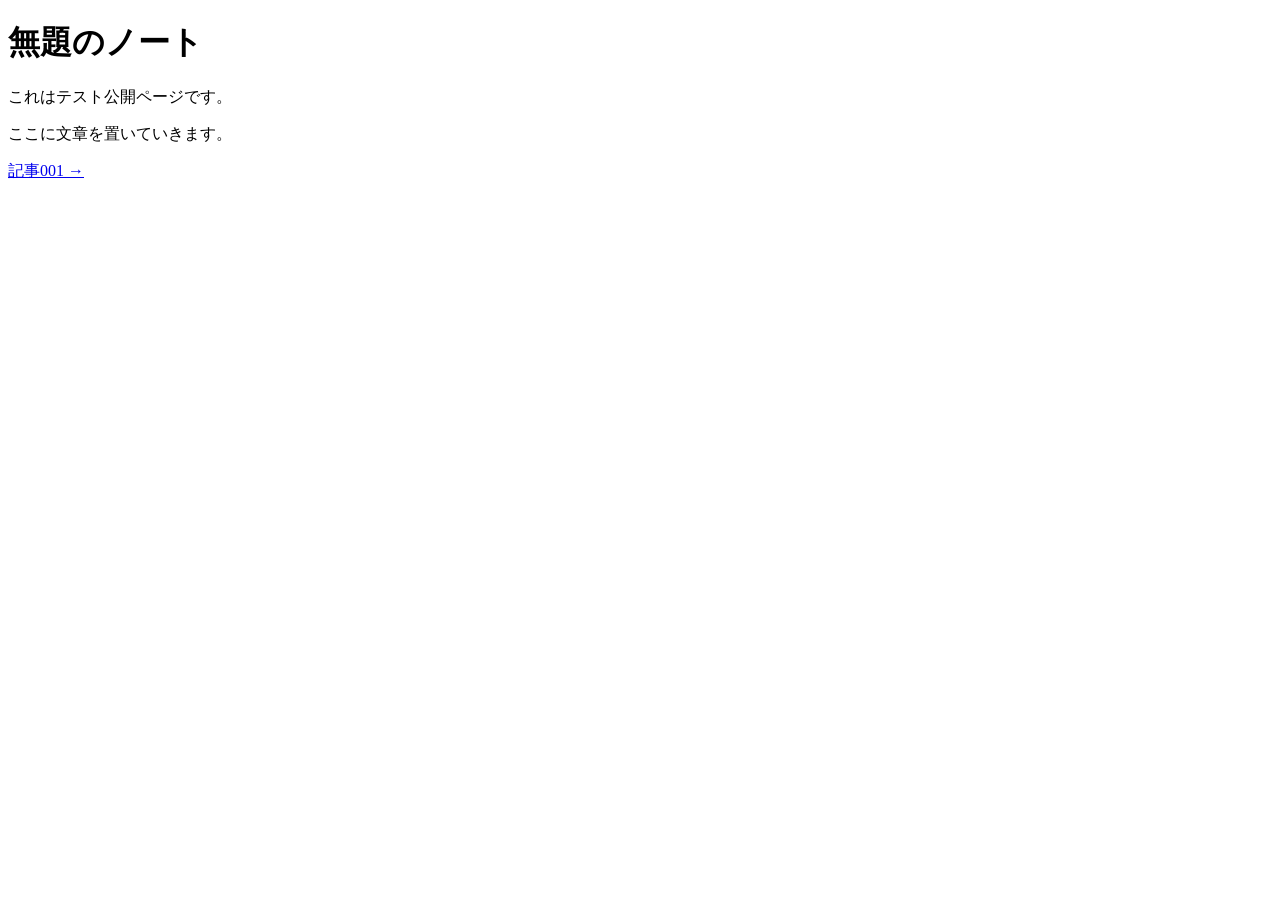
==== index.html @ 592b1c14 "Create index.html The first page" ====
<!DOCTYPE html>
<html lang="ja">
<head>
  <meta charset="UTF-8">
  <title>無題のノート</title>
  <meta name="viewport" content="width=device-width, initial-scale=1">
  <link rel="stylesheet" href="style.css">
</head>
<body>
  <h1>無題のノート</h1>

  <p>これはテスト公開ページです。</p>
  <p>ここに文章を置いていきます。</p>

  <p><a href="post001.html">記事001 →</a></p>
</body>
</html>
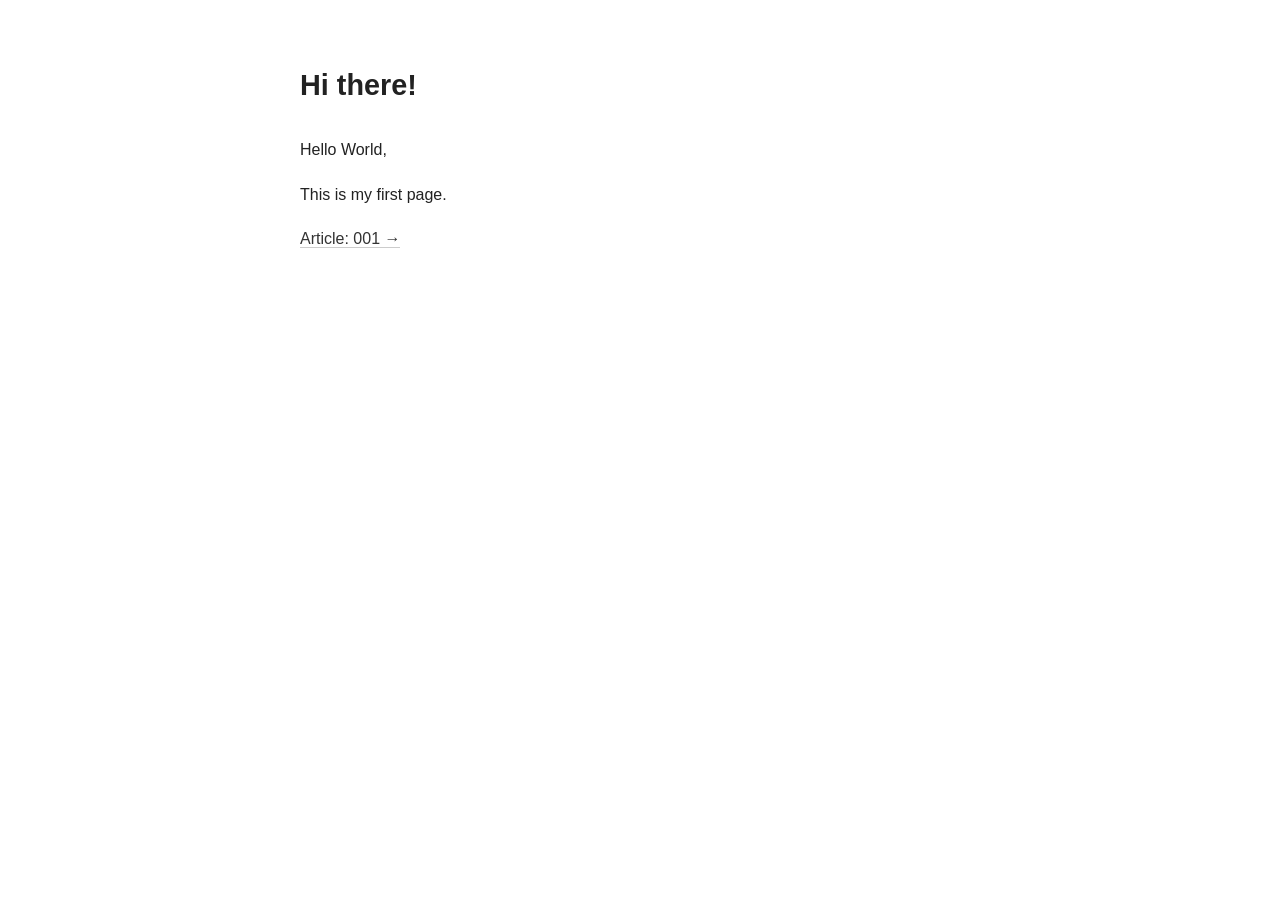
==== commit b65c6047: "Update index.html 本文テキストを英語にしたが、 <html lang = "ja"> のまま。" ====
--- a/index.html
+++ b/index.html
@@ -2,16 +2,16 @@
 <html lang="ja">
 <head>
   <meta charset="UTF-8">
-  <title>無題のノート</title>
+  <title>Hi there!</title>
   <meta name="viewport" content="width=device-width, initial-scale=1">
   <link rel="stylesheet" href="style.css">
 </head>
 <body>
-  <h1>無題のノート</h1>
+  <h1>Hi there!</h1>
 
-  <p>これはテスト公開ページです。</p>
-  <p>ここに文章を置いていきます。</p>
+  <p>Hello World,</p>
+  <p>This is my first page.</p>
 
-  <p><a href="post001.html">記事001 →</a></p>
+  <p><a href="post001.html">Article: 001 →</a></p>
 </body>
 </html>
--- a/style.css
+++ b/style.css
@@ -0,0 +1,22 @@
+body {
+  width: 680px;
+  margin: 60px auto;
+  font-family: "Yu Gothic", -apple-system, BlinkMacSystemFont, "Segoe UI", sans-serif;
+  line-height: 1.8;
+  color: #222;
+}
+
+h1 {
+  font-size: 1.8rem;
+  margin-bottom: 1.5rem;
+}
+
+a {
+  color: #333;
+  text-decoration: none;
+  border-bottom: 1px solid #ccc;
+}
+
+a:hover {
+  border-bottom-color: #333;
+}
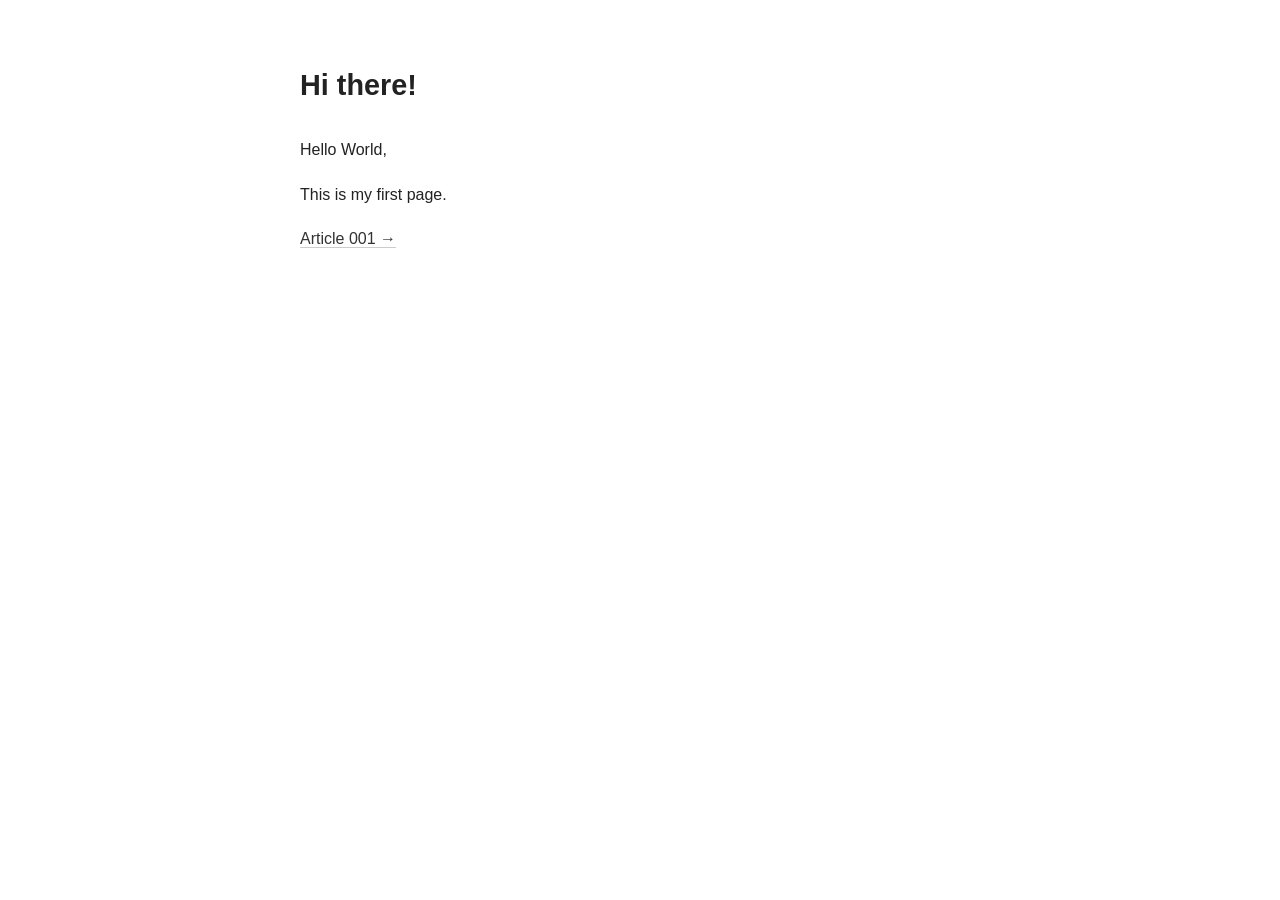
==== commit 7b237314: "Update index.html Article: 001 → 　⇓ Article 001 →" ====
--- a/index.html
+++ b/index.html
@@ -12,6 +12,6 @@
   <p>Hello World,</p>
   <p>This is my first page.</p>
 
-  <p><a href="post001.html">Article: 001 →</a></p>
+  <p><a href="post001.html">Article 001 →</a></p>
 </body>
 </html>
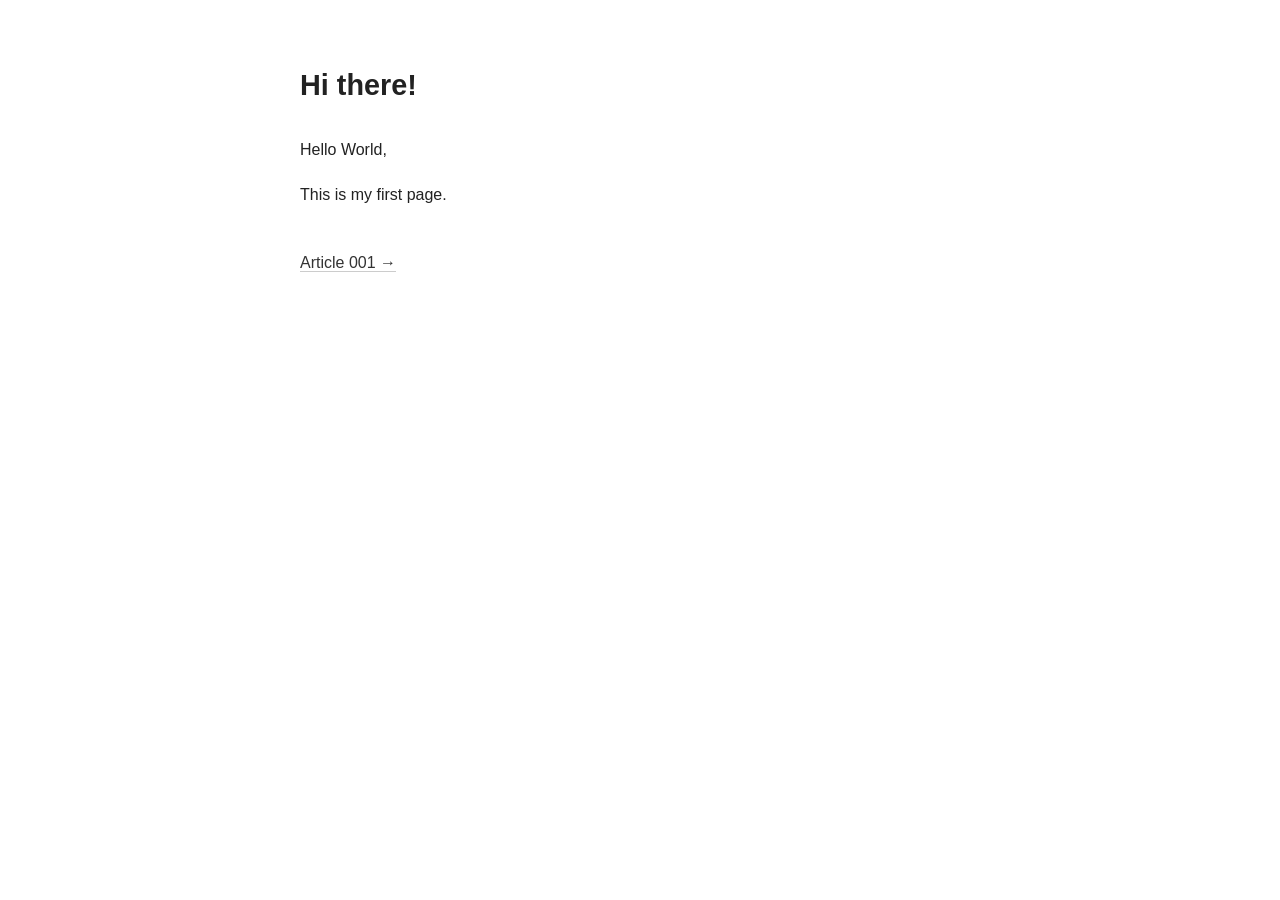
==== commit 55577c03: "Update index.html" ====
--- a/index.html
+++ b/index.html
@@ -12,6 +12,6 @@
   <p>Hello World,</p>
   <p>This is my first page.</p>
 
-  <p><a href="post001.html">Article 001 →</a></p>
+  <p><a href="article_001.html">Article 001 →</a></p>
 </body>
 </html>
--- a/style.css
+++ b/style.css
@@ -20,3 +20,8 @@
 a:hover {
   border-bottom-color: #333;
 }
+
+/* 追加。最後の行間を空ける */
+p:last-of-type {
+  margin-top: 2.5rem;
+}
